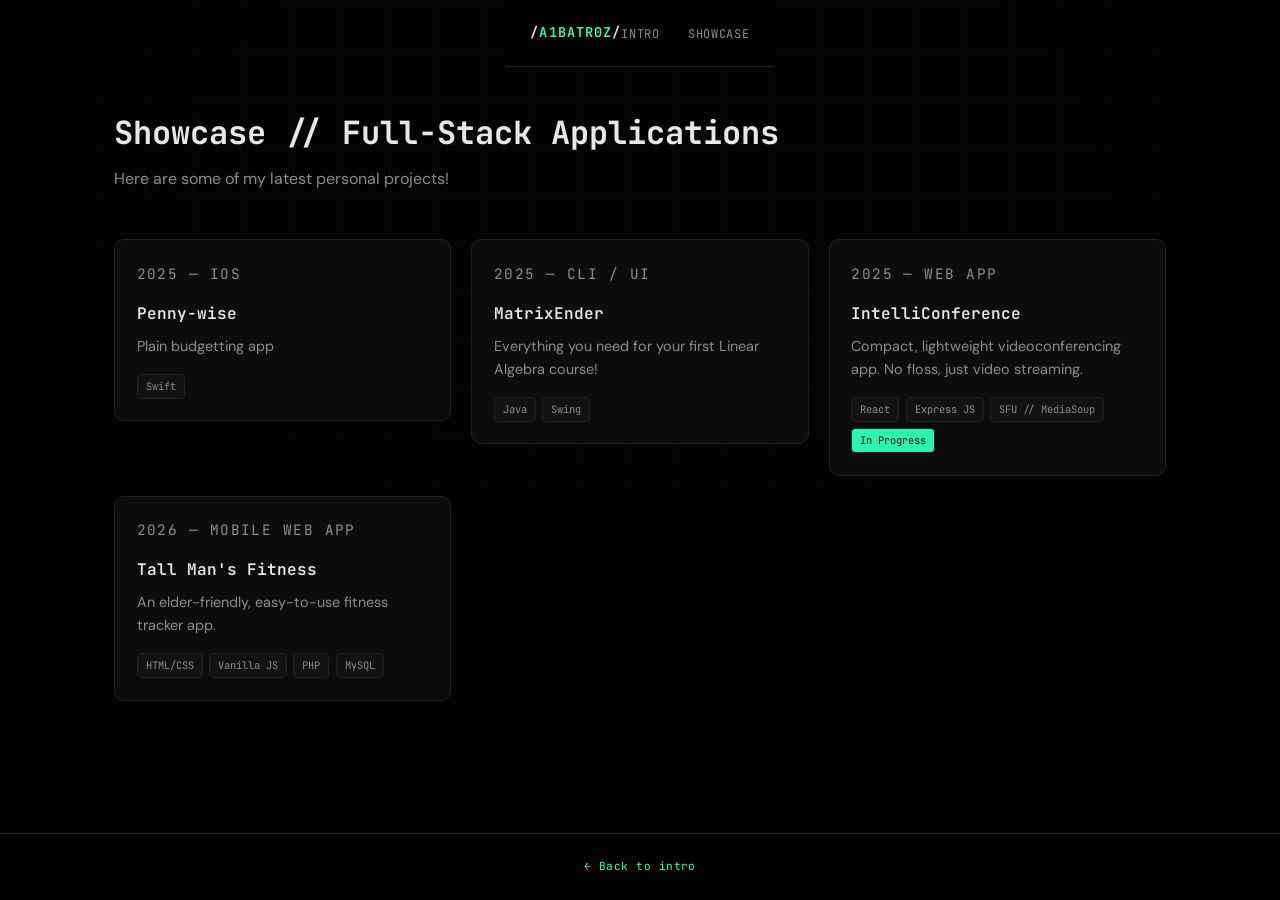
==== showcase.html @ c551b40e "portfolio upload" ====
<!DOCTYPE html>
<html lang="en">
    <head>
        <meta charset="UTF-8" />
        <meta name="viewport" content="width=device-width, initial-scale=1.0" />
        <title>Portfolio — Showcase</title>
        <link rel="preconnect" href="https://fonts.googleapis.com" />
        <link rel="preconnect" href="https://fonts.gstatic.com" crossorigin />
        <link
            href="https://fonts.googleapis.com/css2?family=DM+Sans:ital,opsz,wght@0,9..40,400;0,9..40,500;0,9..40,600;1,9..40,400&family=JetBrains+Mono:wght@400;500;600&display=swap"
            rel="stylesheet"
        />
        <link rel="stylesheet" href="css/main.css" />
    </head>
    <body>
        <div class="site-wrap">
            <header class="site-nav">
                <a class="brand" href="index.html">/<span>A1batr0z</span>/</a>
                <nav>
                    <ul class="nav-links">
                        <li><a href="index.html">Intro</a></li>
                        <li><a href="showcase.html">Showcase</a></li>
                    </ul>
                </nav>
            </header>

            <main>
                <header class="page-header">
                    <h1>Showcase // Full-Stack Applications</h1>
                    <p>
                        Here are some of my latest personal projects!
                    </p>
                </header>

                <section class="showcase-grid full-stack">
                    <a href="https://github.com/ep1lson/pennywise-ios">
                        <article class="card">
                            <p class="card-meta">2025 — iOS</p>
                            <h2>Penny-wise</h2>
                            <p>
                                Plain budgetting app
                            </p>
                            <div class="card-tags">
                                <span class="tag">Swift</span>
                            </div>
                        </article>
                    </a>

                    <a href="https://github.com/ep1lson/matender-lite">
                        <article class="card">
                            <p class="card-meta">2025 — CLI / UI</p>
                            <h2>MatrixEnder</h2>
                            <p>
                                Everything you need for your first Linear Algebra course!
                            </p>
                            <div class="card-tags">
                                <span class="tag">Java</span>
                                <span class="tag">Swing</span>
                            </div>
                        </article>
                    </a>

                    <a>
                        <article class="card">
                            <p class="card-meta">2025 — Web App</p>
                            <h2>IntelliConference</h2>
                            <p>
                                Compact, lightweight videoconferencing app. No floss, just video streaming.
                            </p>
                            <div class="card-tags">
                                <span class="tag">React</span>
                                <span class="tag">Express JS</span>
                                <span class="tag">SFU // MediaSoup</span>
                                <span class="in-progress">In Progress</span>
                            </div>
                        </article>
                    </a>
                    
                    <a href="https://github.com/ep1lson/tall-mans-fitness">
                        <article class="card">
                            <p class="card-meta">2026 — Mobile Web App</p>
                            <h2>Tall Man's Fitness</h2>
                            <p>
                                An elder-friendly, easy-to-use fitness tracker app.
                            </p>
                            <div class="card-tags">
                                <span class="tag">HTML/CSS</span>
                                <span class="tag">Vanilla JS</span>
                                <span class="tag">PHP</span>
                                <span class="tag">MySQL</span>
                            </div>
                        </article>
                    </a>
                </section>
                <!--
                <header class="page-header">
                    <h1>Showcase // Modules && Sidegigs</h1>
                    <p>
                        Little, yet not trivial
                    </p>

                    <section class="showcase-grid sidegig">
                        <article class="card">
                            <p class="card-meta">2025 — Web Scraper</p>
                            <h2>Gl1mpser</h2>
                            <p>
                                A scraper that tells you if the marks have been posted or not.
                                Save you a heart attack.
                            </p>
                            <div class="card-tags">
                                <span class="tag">Python</span>
                                <span class="tag">Playwright</span>
                            </div>
                        </article>

                        <article class="card">
                            <p class="card-meta">2023 — Cross-platform</p>
                            <h2>King of Calculus</h2>
                            <p>
                                A parody of the classic: King of Math.
                            </p>
                            <div class="card-tags">
                                <span class="tag">HTML/CSS</span>
                                <span class="tag">Vanilla JS</span>
                                <span class="tag">Pygame</span>
                            </div>
                        </article>

                        <article class="card">
                            <p class="card-meta">2021 — API</p>
                            <h2>SP1KE (Discord Bot v1.0)</h2>
                            <p>
                                A self-contained utility-first discord bot that aims to
                                facilitate batch member processing as well as member polling.
                            </p>
                            <div class="card-tags">
                                <span class="tag">Python</span>
                                <span class="tag">Tkinter</span>
                                <span class="tag">Discord.py</span>
                                <span class="tag discontinued">Discontinued</span>
                            </div>
                        </article>

                        <article class="card">
                            <p class="card-meta">2021 — API</p>
                            <h2>G0LEM (Discord Bot v2.0)</h2>
                            <p>
                                Successor of SP1KE. The bot uses modern app commands instead
                                of prefixed bot commands.
                            </p>
                            <div class="card-tags">
                                <span class="tag">Python</span>
                                <span class="tag">Tkinter</span>
                                <span class="tag">Discord.py</span>
                            </div>
                        </article>
                    </section>
                </header>
                -->
            </main>

            <footer class="site-footer">
                <a href="index.html">← Back to intro</a>
            </footer>
        </div>
    </body>
</html>
---- css/main.css ----
/* Portfolio — black / tech theme */

:root {
    --bg-deep: #030303;
    --bg-panel: #0c0c0e;
    --bg-elevated: #121214;
    --border: #1f1f24;
    --text: #e8e8ec;
    --text-muted: #8b8b96;
    --accent: #3dff9c;
    --accent-dim: #1a8f5a;
    --accent-glow: rgba(61, 255, 156, 0.35);
    --font-mono: "JetBrains Mono", "SF Mono", "Fira Code", ui-monospace, monospace;
    --font-sans: "DM Sans", system-ui, sans-serif;
    --radius: 10px;
    --max: 1100px;
}

*,
*::before,
*::after {
    box-sizing: border-box;
}

html {
    scroll-behavior: smooth;
}

body {
    margin: 0;
    min-height: 100vh;
    font-family: var(--font-sans);
    font-size: 1rem;
    line-height: 1.6;
    color: var(--text);
    background: var(--bg-deep);
    -webkit-font-smoothing: antialiased;
}

/* Subtle grid + vignette */
body::before {
    content: "";
    position: fixed;
    inset: 0;
    pointer-events: none;
    background-image:
        linear-gradient(rgba(255, 255, 255, 0.02) 1px, transparent 1px),
        linear-gradient(90deg, rgba(255, 255, 255, 0.02) 1px, transparent 1px);
    background-size: 48px 48px;
    mask-image: radial-gradient(ellipse 80% 70% at 50% 20%, black 20%, transparent 70%);
    z-index: 0;
}

a {
    color: var(--accent);
    text-decoration: none;
    transition: color 0.15s ease, opacity 0.15s ease;
}

a:hover {
    color: #6effb8;
}

.site-wrap {
    position: relative;
    z-index: 1;
    min-height: 100vh;
    display: flex;
    flex-direction: column;
}

/* Nav */
.site-nav {
    display: flex;
    align-items: center;
    justify-content: space-between;
    max-width: var(--max);
    margin: 0 auto;
    padding: 1.25rem 1.5rem;
    border-bottom: 1px solid var(--border);
    background: rgba(3, 3, 3, 0.85);
    backdrop-filter: blur(12px);
}

.brand {
    font-family: var(--font-mono);
    font-size: 0.85rem;
    font-weight: 600;
    letter-spacing: 0.08em;
    text-transform: uppercase;
    color: var(--text);
}

.brand span {
    color: var(--accent);
}

.nav-links {
    display: flex;
    gap: 1.75rem;
    list-style: none;
    margin: 0;
    padding: 0;
}

.nav-links a {
    font-family: var(--font-mono);
    font-size: 0.75rem;
    letter-spacing: 0.06em;
    text-transform: uppercase;
    color: var(--text-muted);
}

.nav-links a:hover,
.nav-links a[aria-current="page"] {
    color: var(--accent);
}

/* Main */
main {
    flex: 1;
    max-width: var(--max);
    margin: 0 auto;
    width: 100%;
    padding: 0 1.5rem 3rem;
}

/* Intro */
.intro {
    padding: clamp(3rem, 12vw, 6rem) 0;
}

.intro-badge {
    display: inline-flex;
    align-items: center;
    gap: 0.5rem;
    font-family: var(--font-mono);
    font-size: 0.7rem;
    letter-spacing: 0.12em;
    text-transform: uppercase;
    color: var(--accent);
    margin-bottom: 1.5rem;
}

.intro-badge::before {
    content: "";
    width: 6px;
    height: 6px;
    border-radius: 50%;
    background: var(--accent);
    box-shadow: 0 0 12px var(--accent-glow);
    animation: pulse 2s ease-in-out infinite;
}

@keyframes pulse {
    0%,
    100% {
        opacity: 1;
    }
    50% {
        opacity: 0.45;
    }
}

.intro h1 {
    font-family: var(--font-mono);
    font-size: clamp(2rem, 5vw, 3.25rem);
    font-weight: 600;
    line-height: 1.15;
    letter-spacing: -0.02em;
    margin: 0 0 1rem;
}

.intro h1 .dim {
    color: var(--text-muted);
    font-weight: 400;
}

.intro-lead {
    font-size: 1.125rem;
    color: var(--text-muted);
    max-width: 32rem;
    margin: 0 0 2rem;
}

.intro-actions {
    display: flex;
    flex-wrap: wrap;
    gap: 0.75rem;
}

.btn {
    display: inline-flex;
    align-items: center;
    justify-content: center;
    font-family: var(--font-mono);
    font-size: 0.75rem;
    letter-spacing: 0.08em;
    text-transform: uppercase;
    padding: 0.85rem 1.35rem;
    border-radius: var(--radius);
    border: 1px solid var(--border);
    color: var(--text);
    background: var(--bg-panel);
    cursor: pointer;
    transition: border-color 0.2s, box-shadow 0.2s;
}

.btn:hover {
    border-color: var(--accent-dim);
    box-shadow: 0 0 24px var(--accent-glow);
}

.btn-primary {
    background: linear-gradient(145deg, #0d3d28, #061a12);
    border-color: var(--accent-dim);
    color: var(--accent);
}

.btn-primary:hover {
    background: linear-gradient(145deg, #124d32, #082418);
}

/* Stats strip */
.stats {
    display: grid;
    grid-template-columns: repeat(auto-fit, minmax(140px, 1fr));
    gap: 1rem;
    margin-top: 3.5rem;
    padding-top: 2rem;
    border-top: 1px solid var(--border);
}

.stat {
    padding: 1rem 1.25rem;
    background: var(--bg-panel);
    border: 1px solid var(--border);
    border-radius: var(--radius);
}

.stat-value {
    font-family: var(--font-mono);
    font-size: 1.5rem;
    font-weight: 600;
    color: var(--accent);
}

.stat-label {
    font-size: 0.8rem;
    color: var(--text-muted);
    margin-top: 0.25rem;
}

/* Showcase page */
.page-header {
    padding: 2.5rem 0 1rem;
}

.page-header h1 {
    font-family: var(--font-mono);
    font-size: clamp(1.5rem, 3vw, 2rem);
    margin: 0 0 0.5rem;
}

.page-header p {
    color: var(--text-muted);
    margin: 0;
    max-width: 36rem;
}

.showcase-grid {
    display: grid;
    grid-template-columns: repeat(auto-fill, minmax(280px, 1fr));
    gap: 1.25rem;
    padding: 2rem 0;
}

a:has(>.card) {
    text-decoration: none;
    color: unset;
}

.card {
    position: relative;
    background: var(--bg-panel);
    border: 1px solid var(--border);
    border-radius: var(--radius);
    padding: 1.35rem;
    overflow: hidden;
    transition: border-color 0.2s, transform 0.2s;
}

.card::before {
    content: "";
    position: absolute;
    top: 0;
    left: 0;
    right: 0;
    height: 2px;
    background: linear-gradient(90deg, transparent, var(--accent), transparent);
    opacity: 0;
    transition: opacity 0.25s;
}

.sidegig .card::before {
    background: linear-gradient(90deg, transparent, rgb(26, 103, 255), transparent);
}

.card:hover {
    border-color: #2a2a32;
    transform: translateY(-2px);
}

.card:hover::before {
    opacity: 1;
}

.card-meta {
    font-family: var(--font-mono);
    font-size: 0.65rem;
    letter-spacing: 0.1em;
    text-transform: uppercase;
    color: var(--accent);
    margin-bottom: 0.75rem;
}

.card h2 {
    font-family: var(--font-mono);
    font-size: 1rem;
    font-weight: 600;
    margin: 0 0 0.5rem;
}

.card p {
    font-size: 0.9rem;
    color: var(--text-muted);
    margin: 0 0 1rem;
}

.card-tags {
    display: flex;
    flex-wrap: wrap;
    gap: 0.4rem;
}

.tag, .in-progress {
    font-family: var(--font-mono);
    font-size: 0.65rem;
    padding: 0.2rem 0.5rem;
    border-radius: 4px;
    background: var(--bg-elevated);
    color: var(--text-muted);
    border: 1px solid var(--border);
}

.in-progress {
    background-color: color-mix(in hsl, var(--accent) 90%, var(--bg-elevated));
    color: var(--bg-elevated);
}

.discontinued {
    background-color: color-mix(in hsl, rgb(188, 16, 16) 90%, var(--bg-elevated));
    color: var(--bg-elevated);
}

/* Footer */
.site-footer {
    margin-top: auto;
    padding: 1.5rem;
    border-top: 1px solid var(--border);
    text-align: center;
    font-family: var(--font-mono);
    font-size: 0.7rem;
    color: var(--text-muted);
    letter-spacing: 0.04em;
}
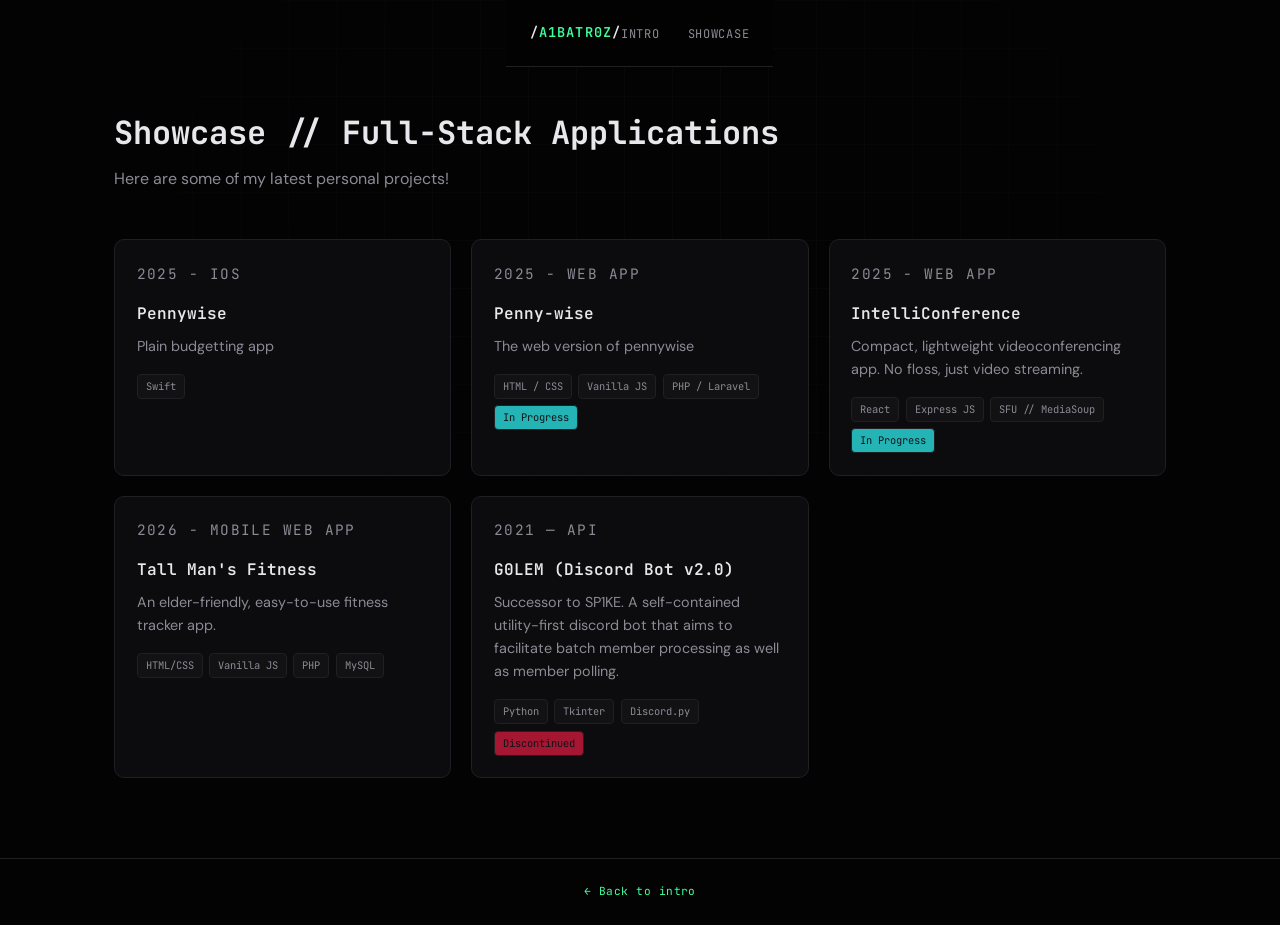
==== commit 07166ec2: "updated showcase" ====
--- a/showcase.html
+++ b/showcase.html
@@ -3,7 +3,7 @@
     <head>
         <meta charset="UTF-8" />
         <meta name="viewport" content="width=device-width, initial-scale=1.0" />
-        <title>Portfolio — Showcase</title>
+        <title>Portfolio - Showcase</title>
         <link rel="preconnect" href="https://fonts.googleapis.com" />
         <link rel="preconnect" href="https://fonts.gstatic.com" crossorigin />
         <link
@@ -35,8 +35,8 @@
                 <section class="showcase-grid full-stack">
                     <a href="https://github.com/ep1lson/pennywise-ios">
                         <article class="card">
-                            <p class="card-meta">2025 — iOS</p>
-                            <h2>Penny-wise</h2>
+                            <p class="card-meta">2025 - iOS</p>
+                            <h2>Pennywise</h2>
                             <p>
                                 Plain budgetting app
                             </p>
@@ -46,23 +46,25 @@
                         </article>
                     </a>
 
-                    <a href="https://github.com/ep1lson/matender-lite">
+                    <a href="https://github.com/ep1lson/penny-wise">
                         <article class="card">
-                            <p class="card-meta">2025 — CLI / UI</p>
-                            <h2>MatrixEnder</h2>
+                            <p class="card-meta">2025 - Web App</p>
+                            <h2>Penny-wise</h2>
                             <p>
-                                Everything you need for your first Linear Algebra course!
+                                The web version of pennywise
                             </p>
                             <div class="card-tags">
-                                <span class="tag">Java</span>
-                                <span class="tag">Swing</span>
+                                <span class="tag">HTML / CSS</span>
+                                <span class="tag">Vanilla JS</span>
+                                <span class="tag">PHP / Laravel</span>
+                                <span class="in-progress">In Progress</span>
                             </div>
                         </article>
                     </a>
 
-                    <a>
+                    <a href="https://github.com/ep1lson/intelliConference">
                         <article class="card">
-                            <p class="card-meta">2025 — Web App</p>
+                            <p class="card-meta">2025 - Web App</p>
                             <h2>IntelliConference</h2>
                             <p>
                                 Compact, lightweight videoconferencing app. No floss, just video streaming.
@@ -78,7 +80,7 @@
                     
                     <a href="https://github.com/ep1lson/tall-mans-fitness">
                         <article class="card">
-                            <p class="card-meta">2026 — Mobile Web App</p>
+                            <p class="card-meta">2026 - Mobile Web App</p>
                             <h2>Tall Man's Fitness</h2>
                             <p>
                                 An elder-friendly, easy-to-use fitness tracker app.
@@ -91,46 +93,13 @@
                             </div>
                         </article>
                     </a>
-                </section>
-                <!--
-                <header class="page-header">
-                    <h1>Showcase // Modules && Sidegigs</h1>
-                    <p>
-                        Little, yet not trivial
-                    </p>
 
-                    <section class="showcase-grid sidegig">
-                        <article class="card">
-                            <p class="card-meta">2025 — Web Scraper</p>
-                            <h2>Gl1mpser</h2>
-                            <p>
-                                A scraper that tells you if the marks have been posted or not.
-                                Save you a heart attack.
-                            </p>
-                            <div class="card-tags">
-                                <span class="tag">Python</span>
-                                <span class="tag">Playwright</span>
-                            </div>
-                        </article>
-
-                        <article class="card">
-                            <p class="card-meta">2023 — Cross-platform</p>
-                            <h2>King of Calculus</h2>
-                            <p>
-                                A parody of the classic: King of Math.
-                            </p>
-                            <div class="card-tags">
-                                <span class="tag">HTML/CSS</span>
-                                <span class="tag">Vanilla JS</span>
-                                <span class="tag">Pygame</span>
-                            </div>
-                        </article>
-
+                    <a href="https://github.com/ep1lson/G0LEM">
                         <article class="card">
                             <p class="card-meta">2021 — API</p>
-                            <h2>SP1KE (Discord Bot v1.0)</h2>
+                            <h2>G0LEM (Discord Bot v2.0)</h2>
                             <p>
-                                A self-contained utility-first discord bot that aims to
+                                Successor to SP1KE. A self-contained utility-first discord bot that aims to
                                 facilitate batch member processing as well as member polling.
                             </p>
                             <div class="card-tags">
@@ -140,23 +109,8 @@
                                 <span class="tag discontinued">Discontinued</span>
                             </div>
                         </article>
-
-                        <article class="card">
-                            <p class="card-meta">2021 — API</p>
-                            <h2>G0LEM (Discord Bot v2.0)</h2>
-                            <p>
-                                Successor of SP1KE. The bot uses modern app commands instead
-                                of prefixed bot commands.
-                            </p>
-                            <div class="card-tags">
-                                <span class="tag">Python</span>
-                                <span class="tag">Tkinter</span>
-                                <span class="tag">Discord.py</span>
-                            </div>
-                        </article>
-                    </section>
-                </header>
-                -->
+                    </a>
+                </section>
             </main>
 
             <footer class="site-footer">
--- a/css/main.css
+++ b/css/main.css
@@ -278,6 +278,7 @@
 a:has(>.card) {
     text-decoration: none;
     color: unset;
+    display: block;
 }
 
 .card {
@@ -286,6 +287,8 @@
     border: 1px solid var(--border);
     border-radius: var(--radius);
     padding: 1.35rem;
+    height: 100%;
+    width: 100%;
     overflow: hidden;
     transition: border-color 0.2s, transform 0.2s;
 }
@@ -354,7 +357,7 @@
 }
 
 .in-progress {
-    background-color: color-mix(in hsl, var(--accent) 90%, var(--bg-elevated));
+    background-color: color-mix(in hsl, var(--accent) 65%, var(--bg-elevated));
     color: var(--bg-elevated);
 }
 
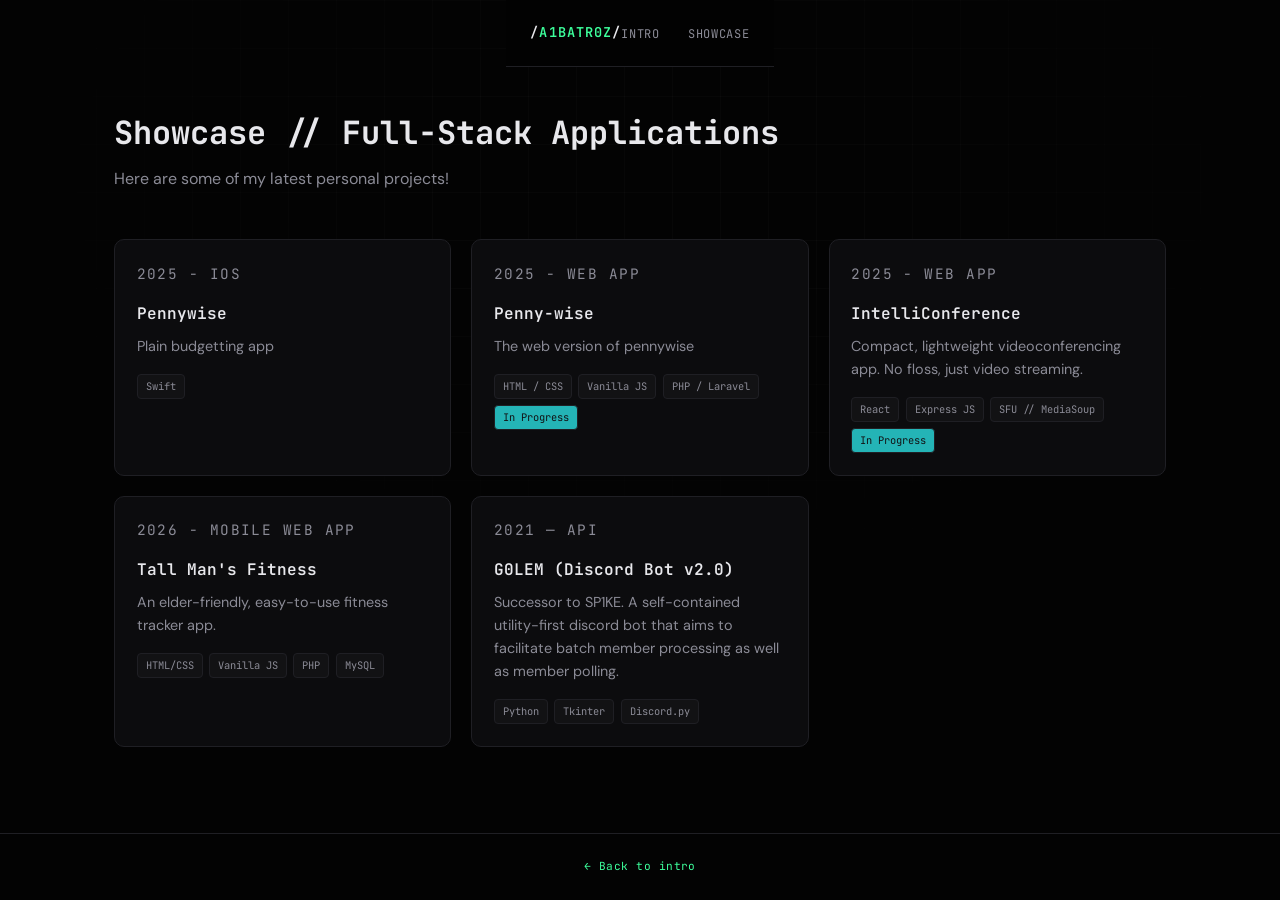
==== commit 9228a050: "fixed showcase tags" ====
--- a/showcase.html
+++ b/showcase.html
@@ -106,7 +106,6 @@
                                 <span class="tag">Python</span>
                                 <span class="tag">Tkinter</span>
                                 <span class="tag">Discord.py</span>
-                                <span class="tag discontinued">Discontinued</span>
                             </div>
                         </article>
                     </a>
